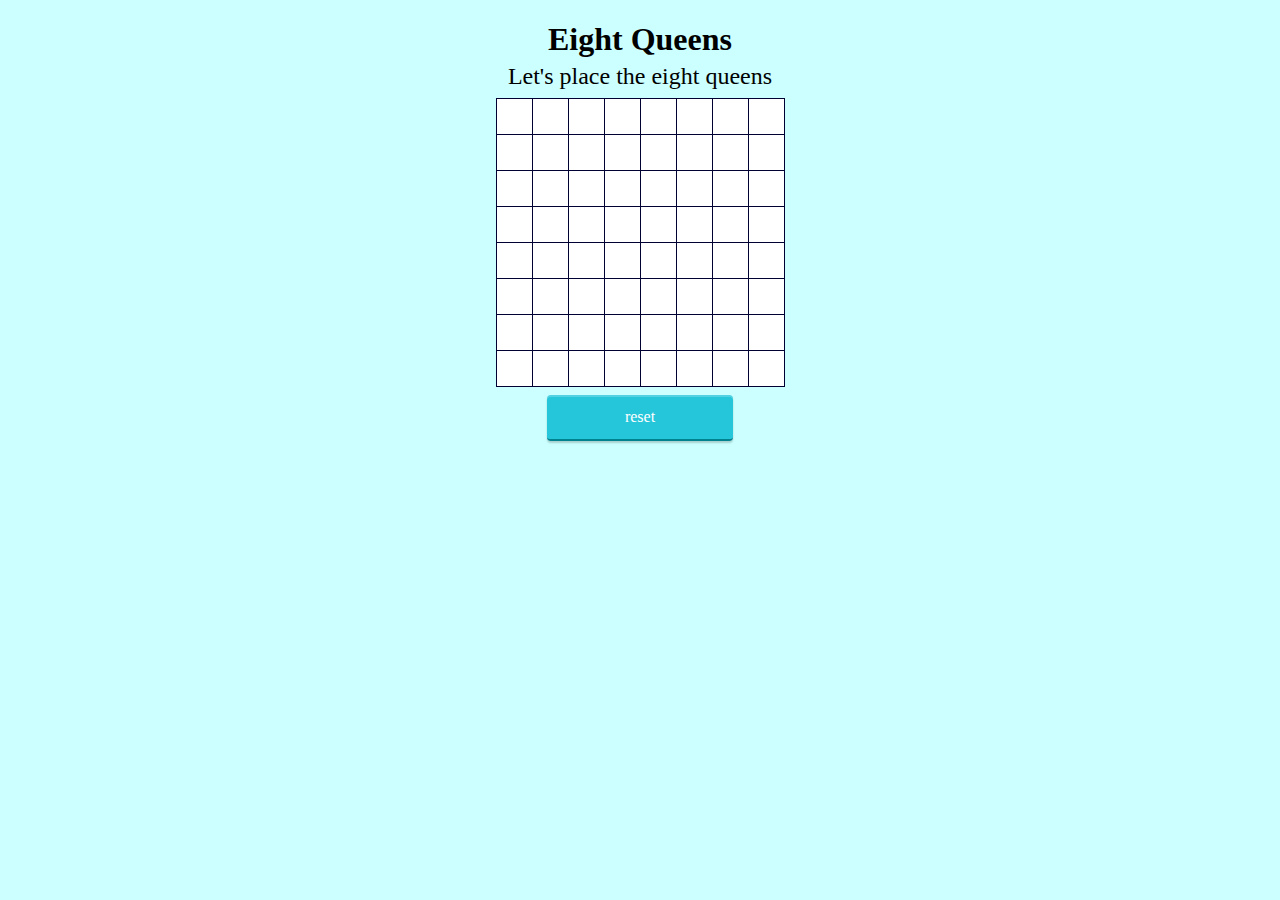
==== Eight_Queens/eight_queens.html @ 355b5ba8 "リンクを貼りました" ====
<!DOCTYPE html>
<html lang="ja">
<head>
	<meta charset="UTF-8">
	<link rel="stylesheet" type="text/css" href="style.css">
	<title>Eight Queens</title>
	<script>
		window.onload = function (){
      document.getElementById("message").innerHTML = "Let's place the eight queens";
    };
	</script>
</head>
<body>
	<h1>Eight Queens</h1>
	<div id="message"></div>
	<table id="chessboard" cellspacing="1" cellpadding="0">
		<tbody id="tbody">
		  <script>
			let html = ''
			let cellNumCount = 0;
			for (i = 0; i < 8; i++){
			  html = html + '<tr>' + "\n";
			  for (j = 0; j < 8; j++) {
				let id = 'cell' + new String(cellNumCount);
				html = html + '<td id="' + id + '"></td>' + "\n";
				cellNumCount++;
			  }
			  html = html + '</tr>' + "\n";
			}
			document.getElementById("tbody").innerHTML = html;
		  </script>
		</tbody>
	</table>
	<a href="#" class="cp_btn">reset</a>
</body>
</html>
---- Eight_Queens/style.css ----
body {
	background-color: #CCFFFF;
}

h1 {
	margin-bottom: 5px;
	text-align: center;
}

#message {
	margin-bottom: 8px;
	text-align: center;
	font-size: x-large;
}

#chessboard {
	margin: 0 auto 0 auto;
	margin-bottom: 8px;
	padding: 0; 
	background: #000033; 
	font-size: 22px;
  }
  
  tr {
	padding: 0; 
	margin: 0;
  }
  
  td {
	color: #000000; 
	background: #ffffff; 
	padding: 0; 
	margin: 0; 
	width: 35px; 
	height: 35px; 
	text-align: center; 
	vertical-align: middle;
	caret-color: #cccccc;
  }

a.cp_btn {
	display: block;
	left: 0;
	right: 0;
	margin: auto;
	width: 160px;
	padding: 0.8em;
	text-align: center;
	text-decoration: none;
	color: #FFF;
	background: #26C6DA;
	border-bottom: 2px solid #00838F;
	border-radius: 4px;
	box-shadow: inset 0 2px 0 rgba(255, 255, 255, 0.2), 0 2px 2px rgba(0, 0, 0, 0.19);
}

a.cp_btn:active {
	border-bottom: 2px solid #26C6DA;
	box-shadow: 0 0 2px rgba(0, 0, 0, 0.30);
}
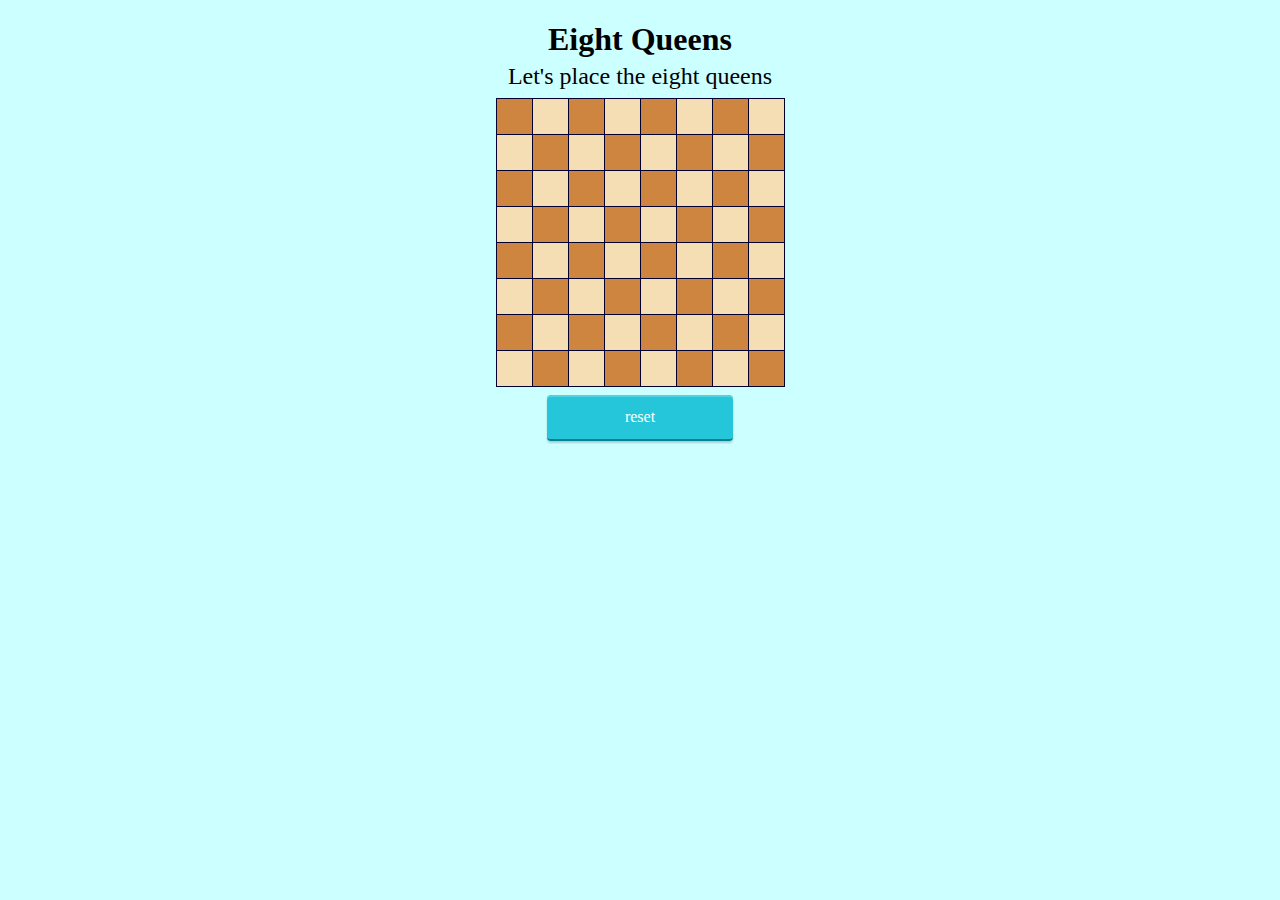
==== commit 7a011bb0: "UPDATE: eight_queens.html" ====
--- a/Eight_Queens/eight_queens.html
+++ b/Eight_Queens/eight_queens.html
@@ -18,15 +18,24 @@
 		  <script>
 			let html = ''
 			let cellNumCount = 0;
+			let odd_line = true;
 			for (i = 0; i < 8; i++){
 			  html = html + '<tr>' + "\n";
 			  for (j = 0; j < 8; j++) {
 				let id = 'cell' + new String(cellNumCount);
-				html = html + '<td id="' + id + '"></td>' + "\n";
+				html = html + '<td id="' + id + '"';
+				if ((odd_line && cellNumCount % 2 == 0) || (!odd_line && cellNumCount % 2 == 1)){
+					html = html + ' class="tdThick"></td>' + "\n";
+				}
+				else {
+					html = html + ' class="tdLight"></td>' + "\n";
+				}
 				cellNumCount++;
 			  }
 			  html = html + '</tr>' + "\n";
+			  odd_line = !odd_line;
 			}
+			console.log(html);
 			document.getElementById("tbody").innerHTML = html;
 		  </script>
 		</tbody>
--- a/Eight_Queens/style.css
+++ b/Eight_Queens/style.css
@@ -16,27 +16,39 @@
 #chessboard {
 	margin: 0 auto 0 auto;
 	margin-bottom: 8px;
-	padding: 0; 
-	background: #000033; 
+	padding: 0;
+	background: #000033;
 	font-size: 22px;
-  }
-  
-  tr {
-	padding: 0; 
+}
+
+tr {
+	padding: 0;
 	margin: 0;
-  }
-  
-  td {
-	color: #000000; 
-	background: #ffffff; 
-	padding: 0; 
-	margin: 0; 
-	width: 35px; 
-	height: 35px; 
-	text-align: center; 
+}
+
+td.tdLight {
+	color: #000000;
+	background: #f5deb3;
+	padding: 0;
+	margin: 0;
+	width: 35px;
+	height: 35px;
+	text-align: center;
 	vertical-align: middle;
 	caret-color: #cccccc;
-  }
+}
+
+td.tdThick {
+	color: #000000;
+	background: #cd853f;
+	padding: 0;
+	margin: 0;
+	width: 35px;
+	height: 35px;
+	text-align: center;
+	vertical-align: middle;
+	caret-color: #cccccc;
+}
 
 a.cp_btn {
 	display: block;
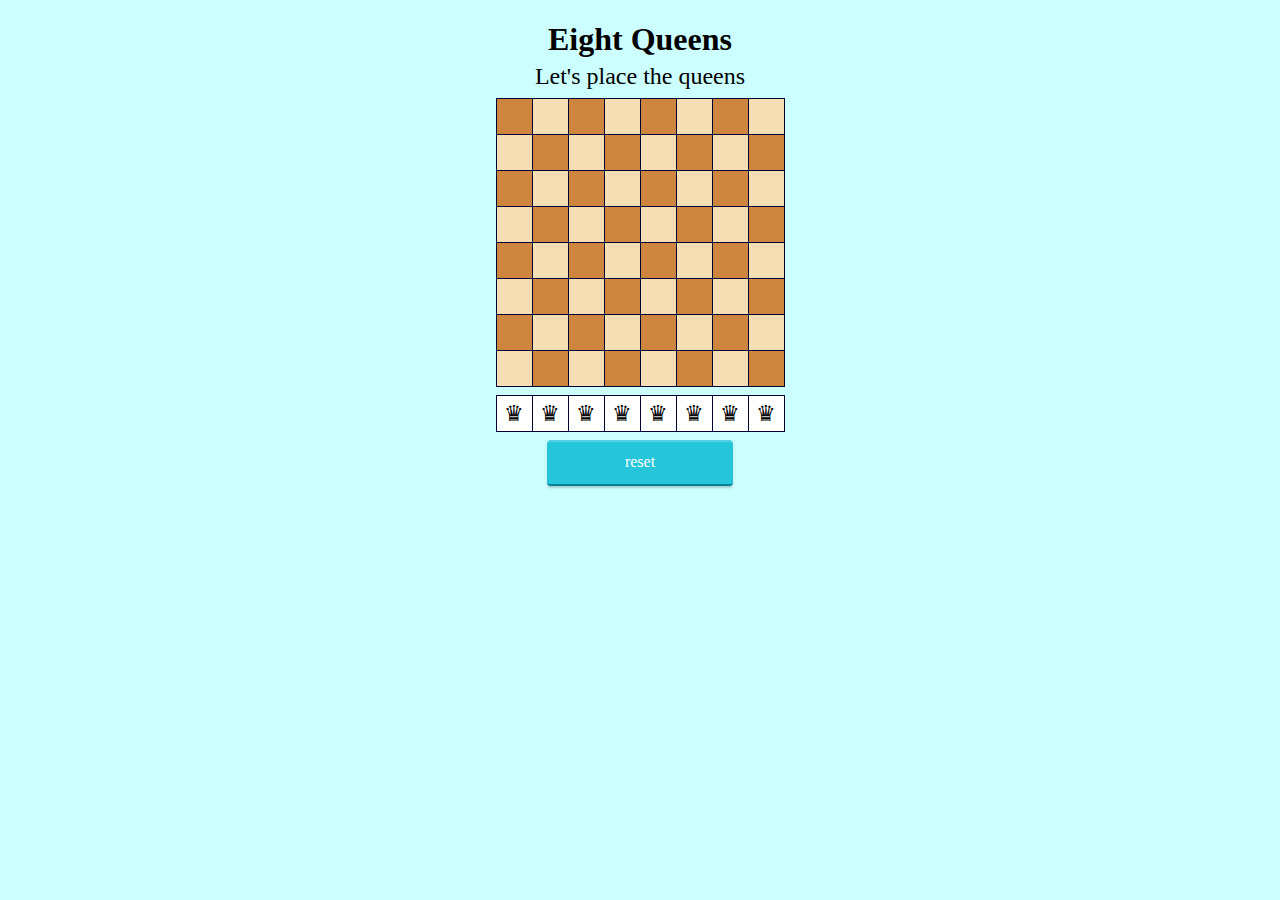
==== commit b9b45062: "UPDATE: eight_queens" ====
--- a/Eight_Queens/eight_queens.html
+++ b/Eight_Queens/eight_queens.html
@@ -1,45 +1,64 @@
-<!DOCTYPE html>
+<!DOCTYPE HTML>
 <html lang="ja">
+
 <head>
 	<meta charset="UTF-8">
 	<link rel="stylesheet" type="text/css" href="style.css">
 	<title>Eight Queens</title>
 	<script>
-		window.onload = function (){
-      document.getElementById("message").innerHTML = "Let's place the eight queens";
-    };
+		window.onload = function () {
+			document.getElementById("message").innerhtml = "Let's place the eight queens";
+		};
 	</script>
 </head>
+
 <body>
 	<h1>Eight Queens</h1>
-	<div id="message"></div>
-	<table id="chessboard" cellspacing="1" cellpadding="0">
-		<tbody id="tbody">
-		  <script>
-			let html = ''
-			let cellNumCount = 0;
-			let odd_line = true;
-			for (i = 0; i < 8; i++){
-			  html = html + '<tr>' + "\n";
-			  for (j = 0; j < 8; j++) {
-				let id = 'cell' + new String(cellNumCount);
-				html = html + '<td id="' + id + '"';
-				if ((odd_line && cellNumCount % 2 == 0) || (!odd_line && cellNumCount % 2 == 1)){
-					html = html + ' class="tdThick"></td>' + "\n";
+	<div id="message">Let's place the queens</div>
+	<table cellspacing="1" cellpadding="0">
+		<tbody id="tbody-1">
+			<script>
+				let cb_html = ''
+				let cb_cellCount = 0;
+				let odd_line = true;
+				for (i = 0; i < 8; i++) {
+					cb_html += '<tr>' + "\n";
+					for (j = 0; j < 8; j++) {
+						let id = 'chessboardCell' + new String(cb_cellCount);
+						cb_html += '<td id="' + id + '"';
+						if ((odd_line && cb_cellCount % 2 == 0) || (!odd_line && cb_cellCount % 2 == 1)) {
+							cb_html += ' class="tdThick"></td>' + "\n";
+						} else {
+							cb_html += ' class="tdLight"></td>' + "\n";
+						}
+						cb_cellCount++;
+					}
+					cb_html += '</tr>' + "\n";
+					odd_line = !odd_line;
 				}
-				else {
-					html = html + ' class="tdLight"></td>' + "\n";
+				console.log(cb_html);
+				document.getElementById("tbody-1").innerHTML = cb_html;
+			</script>
+		</tbody>
+	</table>
+	<table cellspacing="1" cellpadding="0">
+		<tbody id="tbody-2">
+			<script>
+				let q_html = '';
+				let q_cellCount = 0;
+				q_html += '<tr>' + "\n";
+				for (i = 0; i < 8; i++) {
+					let id = 'queensCell' + new String(q_cellCount);
+					q_html += '<td id="' + id + '" class="queens">♛</td>' + "\n";
+					q_cellCount++;
 				}
-				cellNumCount++;
-			  }
-			  html = html + '</tr>' + "\n";
-			  odd_line = !odd_line;
-			}
-			console.log(html);
-			document.getElementById("tbody").innerHTML = html;
-		  </script>
+				q_html += '</tr>' + "\n";
+				console.log(q_html);
+				document.getElementById("tbody-2").innerHTML = q_html;
+			</script>
 		</tbody>
 	</table>
 	<a href="#" class="cp_btn">reset</a>
 </body>
+
 </html>--- a/Eight_Queens/style.css
+++ b/Eight_Queens/style.css
@@ -13,7 +13,7 @@
 	font-size: x-large;
 }
 
-#chessboard {
+table{
 	margin: 0 auto 0 auto;
 	margin-bottom: 8px;
 	padding: 0;
@@ -50,6 +50,18 @@
 	caret-color: #cccccc;
 }
 
+td.queens {
+	color: #000000; 
+	background: #ffffff; 
+	padding: 0; 
+	margin: 0; 
+	width: 35px; 
+	height: 35px; 
+	text-align: center; 
+	vertical-align: middle;
+	caret-color: #cccccc;
+}
+
 a.cp_btn {
 	display: block;
 	left: 0;
